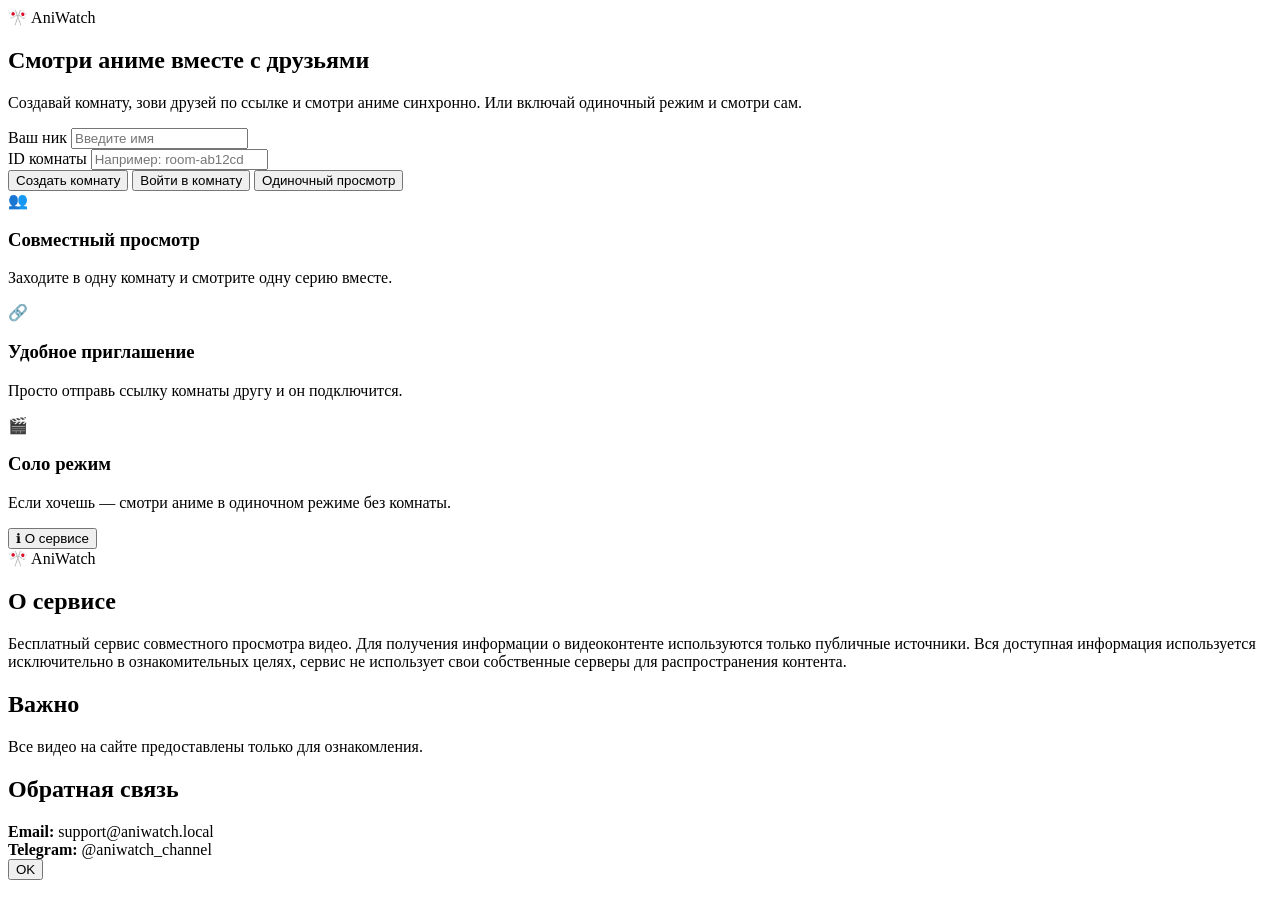
==== public/index.html @ f41047b5 "добавил модальное окно о сервисе и усилил автоскролл чата" ====
<!DOCTYPE html>
<html lang="ru">
<head>
  <meta charset="UTF-8" />
  <meta name="viewport" content="width=device-width, initial-scale=1.0" />
  <title>AniWatch — совместный просмотр аниме</title>
  <link rel="stylesheet" href="/style.css" />
</head>
<body>
  <div class="main-page">
    <section class="main-hero">
      <div class="main-card">
        <div class="main-card-badge">🎌 AniWatch</div>

        <h1 class="main-title">Смотри аниме вместе с друзьями</h1>
        <p class="main-subtitle">
          Создавай комнату, зови друзей по ссылке и смотри аниме синхронно.
          Или включай одиночный режим и смотри сам.
        </p>

        <div class="main-form">
          <div class="form-group">
            <label for="username">Ваш ник</label>
            <input
              type="text"
              id="username"
              placeholder="Введите имя"
              maxlength="30"
              autocomplete="nickname"
            />
          </div>

          <div class="form-group">
            <label for="roomId">ID комнаты</label>
            <input
              type="text"
              id="roomId"
              placeholder="Например: room-ab12cd"
              maxlength="50"
              autocomplete="off"
            />
          </div>

          <div class="main-actions">
            <button id="createRoomBtn" class="btn btn-primary" type="button">
              Создать комнату
            </button>

            <button id="joinRoomBtn" class="btn btn-secondary" type="button">
              Войти в комнату
            </button>

            <button id="soloWatchBtn" class="btn btn-outline" type="button">
              Одиночный просмотр
            </button>
          </div>
        </div>

        <div class="home-info-grid">
          <div class="home-info-card">
            <div class="home-info-icon">👥</div>
            <div>
              <h3>Совместный просмотр</h3>
              <p>Заходите в одну комнату и смотрите одну серию вместе.</p>
            </div>
          </div>

          <div class="home-info-card">
            <div class="home-info-icon">🔗</div>
            <div>
              <h3>Удобное приглашение</h3>
              <p>Просто отправь ссылку комнаты другу и он подключится.</p>
            </div>
          </div>

          <div class="home-info-card">
            <div class="home-info-icon">🎬</div>
            <div>
              <h3>Соло режим</h3>
              <p>Если хочешь — смотри аниме в одиночном режиме без комнаты.</p>
            </div>
          </div>
        </div>
      </div>
    </section>
  </div>

  <button id="aboutServiceBtn" class="about-service-btn" type="button" aria-haspopup="dialog">
    <span class="about-service-icon">ℹ</span>
    <span>О сервисе</span>
  </button>

  <div id="aboutModal" class="about-modal hidden" aria-hidden="true">
    <div class="about-modal-backdrop" id="aboutModalBackdrop"></div>

    <div class="about-modal-dialog" role="dialog" aria-modal="true" aria-labelledby="aboutModalTitle">
      <div class="about-modal-header">
        <div class="about-modal-brand">🎌 AniWatch</div>
      </div>

      <div class="about-modal-content">
        <section class="about-modal-section">
          <h2 id="aboutModalTitle">О сервисе</h2>
          <div class="about-modal-card">
            Бесплатный сервис совместного просмотра видео. Для получения информации о видеоконтенте
            используются только публичные источники. Вся доступная информация используется исключительно
            в ознакомительных целях, сервис не использует свои собственные серверы для распространения контента.
          </div>
        </section>

        <section class="about-modal-section">
          <h2>Важно</h2>
          <div class="about-modal-card">
            Все видео на сайте предоставлены только для ознакомления.
          </div>
        </section>

        <section class="about-modal-section">
          <h2>Обратная связь</h2>
          <div class="about-modal-card about-contacts">
            <div><strong>Email:</strong> support@aniwatch.local</div>
            <div><strong>Telegram:</strong> @aniwatch_channel</div>
          </div>
        </section>
      </div>

      <div class="about-modal-actions">
        <button id="closeAboutModalBtn" class="about-modal-close-btn" type="button">OK</button>
      </div>
    </div>
  </div>

  <script src="/main.js"></script>
</body>
</html>
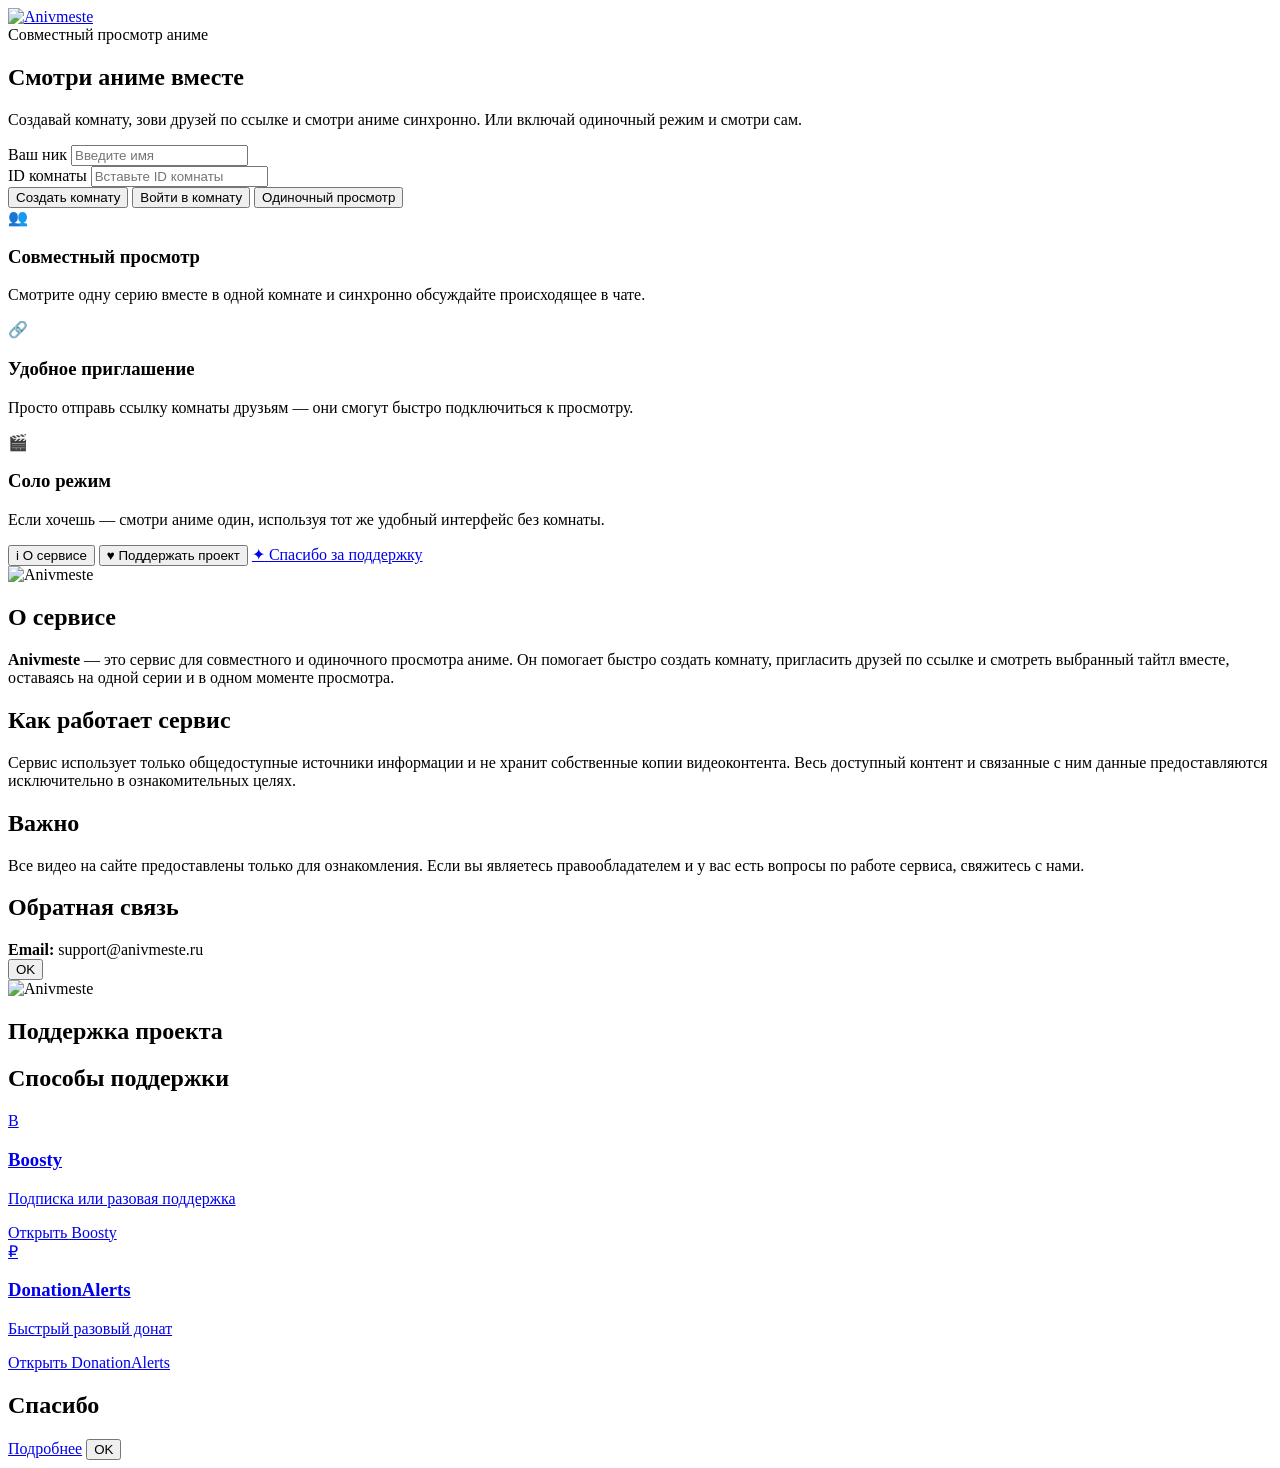
==== commit 75cf4b5e: "Добавил поддержку favicon и исправил room.css" ====
--- a/public/index.html
+++ b/public/index.html
@@ -3,22 +3,66 @@
 <head>
   <meta charset="UTF-8" />
   <meta name="viewport" content="width=device-width, initial-scale=1.0" />
-  <title>AniWatch — совместный просмотр аниме</title>
+  <title>Anivmeste — совместный просмотр аниме</title>
+
+  <link rel="icon" href="/favicon.ico" sizes="any" />
+  <link rel="icon" type="image/svg+xml" href="/favicon.svg" />
+  <link rel="icon" type="image/png" sizes="32x32" href="/favicon.png" />
+  <link rel="apple-touch-icon" href="/favicon.png" />
+  <link rel="shortcut icon" href="/favicon.ico" />
+  <link rel="manifest" href="/site.webmanifest" />
+  <link rel="canonical" href="https://anivmeste.ru/" />
   <link rel="stylesheet" href="/style.css" />
+
+  <meta name="description" content="Anivmeste — бесплатный сервис для совместного и одиночного просмотра аниме. Создавай комнату, приглашай друзей и смотри вместе." />
+  <meta name="robots" content="index,follow" />
+  <meta name="theme-color" content="#11192E" />
+
+  <script type="application/ld+json">
+  {
+    "@context": "https://schema.org",
+    "@type": "WebSite",
+    "name": "Anivmeste",
+    "url": "https://anivmeste.ru",
+    "description": "Бесплатный сервис для совместного и одиночного просмотра аниме. Создавай комнату, приглашай друзей и смотри аниме синхронно."
+  }
+  </script>
+
+  <meta property="og:type" content="website" />
+  <meta property="og:url" content="https://anivmeste.ru/" />
+  <meta property="og:site_name" content="Anivmeste" />
+  <meta property="og:title" content="Anivmeste — смотри аниме вместе" />
+  <meta property="og:description" content="Создавай комнату, приглашай друзей по ссылке и смотри аниме синхронно." />
+  <meta property="og:image" content="https://anivmeste.ru/og-image.svg" />
+
+  <meta name="twitter:card" content="summary_large_image" />
+  <meta name="twitter:title" content="Anivmeste — смотри аниме вместе" />
+  <meta name="twitter:description" content="Бесплатный сервис для совместного просмотра аниме с друзьями." />
+  <meta name="twitter:image" content="https://anivmeste.ru/og-image.svg" />
 </head>
 <body>
   <div class="main-page">
+    <header class="site-header reveal reveal-1">
+      <div class="site-header-inner">
+        <a href="/" class="site-brand" aria-label="Anivmeste">
+          <img src="/logo.svg" alt="Anivmeste" class="site-brand-logo" />
+        </a>
+      </div>
+    </header>
+
     <section class="main-hero">
-      <div class="main-card">
-        <div class="main-card-badge">🎌 AniWatch</div>
-
-        <h1 class="main-title">Смотри аниме вместе с друзьями</h1>
+      <div class="main-card reveal reveal-2">
+        <div class="main-card-badge brand-badge">
+          <span class="brand-chip">Совместный просмотр аниме</span>
+        </div>
+
+        <h1 class="main-title">Смотри аниме вместе</h1>
         <p class="main-subtitle">
           Создавай комнату, зови друзей по ссылке и смотри аниме синхронно.
           Или включай одиночный режим и смотри сам.
         </p>
 
-        <div class="main-form">
+        <div class="main-form reveal reveal-3">
           <div class="form-group">
             <label for="username">Ваш ник</label>
             <input
@@ -35,8 +79,8 @@
             <input
               type="text"
               id="roomId"
-              placeholder="Например: room-ab12cd"
-              maxlength="50"
+              placeholder="Вставьте ID комнаты"
+              maxlength="120"
               autocomplete="off"
             />
           </div>
@@ -56,12 +100,12 @@
           </div>
         </div>
 
-        <div class="home-info-grid">
+        <div class="home-info-grid reveal reveal-4">
           <div class="home-info-card">
             <div class="home-info-icon">👥</div>
             <div>
               <h3>Совместный просмотр</h3>
-              <p>Заходите в одну комнату и смотрите одну серию вместе.</p>
+              <p>Смотрите одну серию вместе в одной комнате и синхронно обсуждайте происходящее в чате.</p>
             </div>
           </div>
 
@@ -69,7 +113,7 @@
             <div class="home-info-icon">🔗</div>
             <div>
               <h3>Удобное приглашение</h3>
-              <p>Просто отправь ссылку комнаты другу и он подключится.</p>
+              <p>Просто отправь ссылку комнаты друзьям — они смогут быстро подключиться к просмотру.</p>
             </div>
           </div>
 
@@ -77,7 +121,7 @@
             <div class="home-info-icon">🎬</div>
             <div>
               <h3>Соло режим</h3>
-              <p>Если хочешь — смотри аниме в одиночном режиме без комнаты.</p>
+              <p>Если хочешь — смотри аниме один, используя тот же удобный интерфейс без комнаты.</p>
             </div>
           </div>
         </div>
@@ -85,26 +129,48 @@
     </section>
   </div>
 
-  <button id="aboutServiceBtn" class="about-service-btn" type="button" aria-haspopup="dialog">
-    <span class="about-service-icon">ℹ</span>
-    <span>О сервисе</span>
-  </button>
+  <div class="floating-menu">
+    <button id="aboutServiceBtn" class="about-service-btn" type="button" aria-haspopup="dialog" aria-controls="aboutModal">
+      <span class="about-service-icon" aria-hidden="true">i</span>
+      <span>О сервисе</span>
+    </button>
+
+    <button id="supportProjectBtn" class="about-service-btn support-service-btn" type="button" aria-haspopup="dialog" aria-controls="supportModal">
+      <span class="about-service-icon support-service-icon" aria-hidden="true">♥</span>
+      <span>Поддержать проект</span>
+    </button>
+
+    <a href="/support" class="about-service-btn thanks-service-btn">
+      <span class="about-service-icon thanks-service-icon" aria-hidden="true">✦</span>
+      <span>Спасибо за поддержку</span>
+    </a>
+  </div>
 
   <div id="aboutModal" class="about-modal hidden" aria-hidden="true">
     <div class="about-modal-backdrop" id="aboutModalBackdrop"></div>
 
     <div class="about-modal-dialog" role="dialog" aria-modal="true" aria-labelledby="aboutModalTitle">
       <div class="about-modal-header">
-        <div class="about-modal-brand">🎌 AniWatch</div>
+        <div class="about-modal-brand">
+          <img src="/logo.svg" alt="Anivmeste" class="about-modal-logo" />
+        </div>
       </div>
 
       <div class="about-modal-content">
         <section class="about-modal-section">
           <h2 id="aboutModalTitle">О сервисе</h2>
           <div class="about-modal-card">
-            Бесплатный сервис совместного просмотра видео. Для получения информации о видеоконтенте
-            используются только публичные источники. Вся доступная информация используется исключительно
-            в ознакомительных целях, сервис не использует свои собственные серверы для распространения контента.
+            <strong>Anivmeste</strong> — это сервис для совместного и одиночного просмотра аниме.
+            Он помогает быстро создать комнату, пригласить друзей по ссылке и смотреть выбранный тайтл вместе,
+            оставаясь на одной серии и в одном моменте просмотра.
+          </div>
+        </section>
+
+        <section class="about-modal-section">
+          <h2>Как работает сервис</h2>
+          <div class="about-modal-card">
+            Сервис использует только общедоступные источники информации и не хранит собственные копии видеоконтента.
+            Весь доступный контент и связанные с ним данные предоставляются исключительно в ознакомительных целях.
           </div>
         </section>
 
@@ -112,14 +178,14 @@
           <h2>Важно</h2>
           <div class="about-modal-card">
             Все видео на сайте предоставлены только для ознакомления.
+            Если вы являетесь правообладателем и у вас есть вопросы по работе сервиса, свяжитесь с нами.
           </div>
         </section>
 
         <section class="about-modal-section">
           <h2>Обратная связь</h2>
           <div class="about-modal-card about-contacts">
-            <div><strong>Email:</strong> support@aniwatch.local</div>
-            <div><strong>Telegram:</strong> @aniwatch_channel</div>
+            <div><strong>Email:</strong> support@anivmeste.ru</div>
           </div>
         </section>
       </div>
@@ -130,6 +196,76 @@
     </div>
   </div>
 
+  <div id="supportModal" class="about-modal hidden" aria-hidden="true">
+    <div class="about-modal-backdrop" id="supportModalBackdrop"></div>
+
+    <div class="about-modal-dialog" role="dialog" aria-modal="true" aria-labelledby="supportModalTitle">
+      <div class="about-modal-header">
+        <div class="about-modal-brand">
+          <img src="/logo.svg" alt="Anivmeste" class="about-modal-logo" />
+        </div>
+      </div>
+
+      <div class="about-modal-content">
+        <section class="about-modal-section">
+          <h2 id="supportModalTitle">Поддержка проекта</h2>
+          <div class="about-modal-card" id="supportModalDescription"></div>
+        </section>
+
+        <section class="about-modal-section">
+          <h2>Способы поддержки</h2>
+
+          <div class="support-grid">
+            <a
+              class="support-card support-card-boosty"
+              id="supportBoostyLink"
+              href="#"
+              target="_blank"
+              rel="noopener noreferrer nofollow"
+            >
+              <div class="support-card-head">
+                <div class="support-card-icon">B</div>
+                <div class="support-card-title-wrap">
+                  <h3>Boosty</h3>
+                  <p>Подписка или разовая поддержка</p>
+                </div>
+              </div>
+              <div class="support-card-action">Открыть Boosty</div>
+            </a>
+
+            <a
+              class="support-card support-card-da"
+              id="supportDonationAlertsLink"
+              href="#"
+              target="_blank"
+              rel="noopener noreferrer nofollow"
+            >
+              <div class="support-card-head">
+                <div class="support-card-icon">₽</div>
+                <div class="support-card-title-wrap">
+                  <h3>DonationAlerts</h3>
+                  <p>Быстрый разовый донат</p>
+                </div>
+              </div>
+              <div class="support-card-action">Открыть DonationAlerts</div>
+            </a>
+          </div>
+        </section>
+
+        <section class="about-modal-section">
+          <h2>Спасибо</h2>
+          <div class="about-modal-card" id="supportModalThanks"></div>
+        </section>
+      </div>
+
+      <div class="about-modal-actions">
+        <a href="/support" class="about-modal-link-btn">Подробнее</a>
+        <button id="closeSupportModalBtn" class="about-modal-close-btn" type="button">OK</button>
+      </div>
+    </div>
+  </div>
+
+  <script src="/config.js"></script>
   <script src="/main.js"></script>
 </body>
 </html>
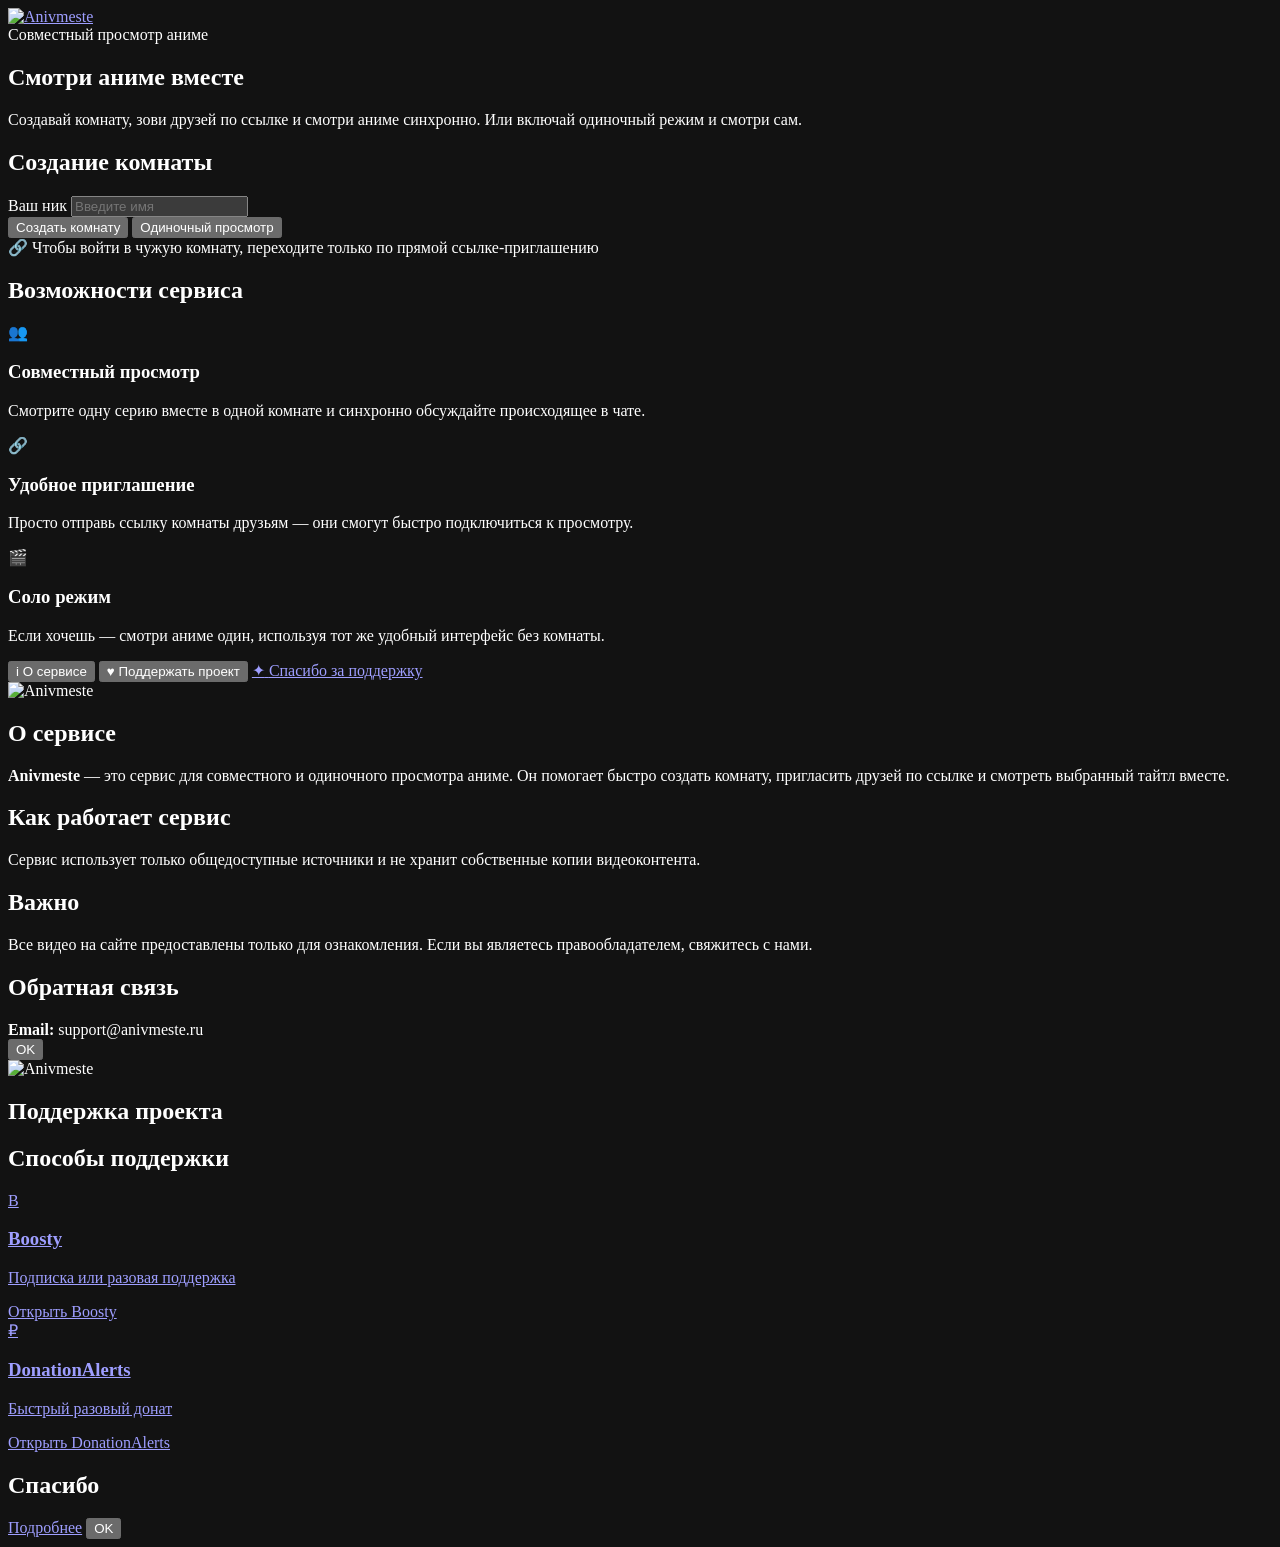
==== commit 53852f09: "перевел room.js на api kodik для поиска и выбора аниме" ====
--- a/public/index.html
+++ b/public/index.html
@@ -2,39 +2,36 @@
 <html lang="ru">
 <head>
   <meta charset="UTF-8" />
-  <meta name="viewport" content="width=device-width, initial-scale=1.0" />
+  <meta name="viewport" content="width=device-width, initial-scale=1.0, viewport-fit=cover" />
   <title>Anivmeste — совместный просмотр аниме</title>
-
-  <link rel="icon" href="/favicon.ico" sizes="any" />
+  <meta name="color-scheme" content="dark" />
+  <meta name="format-detection" content="telephone=no" />
+  <link rel="icon" type="image/png" sizes="512x512" href="/favicon.png" />
+  <link rel="icon" type="image/png" sizes="192x192" href="/favicon.png" />
+  <link rel="icon" type="image/png" sizes="32x32" href="/favicon.png" />
   <link rel="icon" type="image/svg+xml" href="/favicon.svg" />
-  <link rel="icon" type="image/png" sizes="32x32" href="/favicon.png" />
-  <link rel="apple-touch-icon" href="/favicon.png" />
-  <link rel="shortcut icon" href="/favicon.ico" />
+  <link rel="apple-touch-icon" sizes="180x180" href="/favicon.png" />
   <link rel="manifest" href="/site.webmanifest" />
   <link rel="canonical" href="https://anivmeste.ru/" />
   <link rel="stylesheet" href="/style.css" />
-
   <meta name="description" content="Anivmeste — бесплатный сервис для совместного и одиночного просмотра аниме. Создавай комнату, приглашай друзей и смотри вместе." />
   <meta name="robots" content="index,follow" />
   <meta name="theme-color" content="#11192E" />
-
   <script type="application/ld+json">
   {
     "@context": "https://schema.org",
     "@type": "WebSite",
     "name": "Anivmeste",
     "url": "https://anivmeste.ru",
-    "description": "Бесплатный сервис для совместного и одиночного просмотра аниме. Создавай комнату, приглашай друзей и смотри аниме синхронно."
+    "description": "Бесплатный сервис для совместного и одиночного просмотра аниме. Создавай комнату, приглашай друзей по ссылке и смотри аниме синхронно."
   }
   </script>
-
   <meta property="og:type" content="website" />
   <meta property="og:url" content="https://anivmeste.ru/" />
   <meta property="og:site_name" content="Anivmeste" />
   <meta property="og:title" content="Anivmeste — смотри аниме вместе" />
   <meta property="og:description" content="Создавай комнату, приглашай друзей по ссылке и смотри аниме синхронно." />
   <meta property="og:image" content="https://anivmeste.ru/og-image.svg" />
-
   <meta name="twitter:card" content="summary_large_image" />
   <meta name="twitter:title" content="Anivmeste — смотри аниме вместе" />
   <meta name="twitter:description" content="Бесплатный сервис для совместного просмотра аниме с друзьями." />
@@ -50,19 +47,24 @@
       </div>
     </header>
 
-    <section class="main-hero">
-      <div class="main-card reveal reveal-2">
-        <div class="main-card-badge brand-badge">
-          <span class="brand-chip">Совместный просмотр аниме</span>
+    <main class="main-hero">
+      <section class="main-card reveal reveal-2" aria-labelledby="homeMainTitle">
+        <div class="main-card-top">
+          <div class="main-card-badge brand-badge">
+            <span class="brand-chip">Совместный просмотр аниме</span>
+          </div>
+          <div class="main-hero-copy">
+            <h1 id="homeMainTitle" class="main-title">Смотри аниме вместе</h1>
+            <p class="main-subtitle">
+              Создавай комнату, зови друзей по ссылке и смотри аниме синхронно.
+              Или включай одиночный режим и смотри сам.
+            </p>
+          </div>
         </div>
 
-        <h1 class="main-title">Смотри аниме вместе</h1>
-        <p class="main-subtitle">
-          Создавай комнату, зови друзей по ссылке и смотри аниме синхронно.
-          Или включай одиночный режим и смотри сам.
-        </p>
-
-        <div class="main-form reveal reveal-3">
+        <section class="main-form reveal reveal-3" aria-labelledby="homeActionsTitle">
+          <h2 id="homeActionsTitle" class="hidden">Создание комнаты</h2>
+
           <div class="form-group">
             <label for="username">Ваш ник</label>
             <input
@@ -71,17 +73,7 @@
               placeholder="Введите имя"
               maxlength="30"
               autocomplete="nickname"
-            />
-          </div>
-
-          <div class="form-group">
-            <label for="roomId">ID комнаты</label>
-            <input
-              type="text"
-              id="roomId"
-              placeholder="Вставьте ID комнаты"
-              maxlength="120"
-              autocomplete="off"
+              spellcheck="false"
             />
           </div>
 
@@ -89,99 +81,95 @@
             <button id="createRoomBtn" class="btn btn-primary" type="button">
               Создать комнату
             </button>
-
-            <button id="joinRoomBtn" class="btn btn-secondary" type="button">
-              Войти в комнату
-            </button>
-
             <button id="soloWatchBtn" class="btn btn-outline" type="button">
               Одиночный просмотр
             </button>
           </div>
-        </div>
-
-        <div class="home-info-grid reveal reveal-4">
-          <div class="home-info-card">
-            <div class="home-info-icon">👥</div>
-            <div>
-              <h3>Совместный просмотр</h3>
-              <p>Смотрите одну серию вместе в одной комнате и синхронно обсуждайте происходящее в чате.</p>
+
+          <div class="join-hint">
+            <span class="join-hint-icon" aria-hidden="true">🔗</span>
+            <span>Чтобы войти в чужую комнату, переходите только по прямой ссылке-приглашению</span>
+          </div>
+        </section>
+
+        <section class="home-info-grid reveal reveal-4" aria-labelledby="homeFeaturesTitle">
+          <h2 id="homeFeaturesTitle" class="hidden">Возможности сервиса</h2>
+          <article class="home-info-card">
+            <div class="home-info-card-inner">
+              <div class="home-info-icon" aria-hidden="true">👥</div>
+              <div class="home-info-content">
+                <h3>Совместный просмотр</h3>
+                <p>Смотрите одну серию вместе в одной комнате и синхронно обсуждайте происходящее в чате.</p>
+              </div>
             </div>
-          </div>
-
-          <div class="home-info-card">
-            <div class="home-info-icon">🔗</div>
-            <div>
-              <h3>Удобное приглашение</h3>
-              <p>Просто отправь ссылку комнаты друзьям — они смогут быстро подключиться к просмотру.</p>
+          </article>
+          <article class="home-info-card">
+            <div class="home-info-card-inner">
+              <div class="home-info-icon" aria-hidden="true">🔗</div>
+              <div class="home-info-content">
+                <h3>Удобное приглашение</h3>
+                <p>Просто отправь ссылку комнаты друзьям — они смогут быстро подключиться к просмотру.</p>
+              </div>
             </div>
-          </div>
-
-          <div class="home-info-card">
-            <div class="home-info-icon">🎬</div>
-            <div>
-              <h3>Соло режим</h3>
-              <p>Если хочешь — смотри аниме один, используя тот же удобный интерфейс без комнаты.</p>
+          </article>
+          <article class="home-info-card">
+            <div class="home-info-card-inner">
+              <div class="home-info-icon" aria-hidden="true">🎬</div>
+              <div class="home-info-content">
+                <h3>Соло режим</h3>
+                <p>Если хочешь — смотри аниме один, используя тот же удобный интерфейс без комнаты.</p>
+              </div>
             </div>
-          </div>
-        </div>
-      </div>
-    </section>
+          </article>
+        </section>
+      </section>
+    </main>
   </div>
 
-  <div class="floating-menu">
+  <nav class="floating-menu" aria-label="Меню сайта">
     <button id="aboutServiceBtn" class="about-service-btn" type="button" aria-haspopup="dialog" aria-controls="aboutModal">
       <span class="about-service-icon" aria-hidden="true">i</span>
       <span>О сервисе</span>
     </button>
-
     <button id="supportProjectBtn" class="about-service-btn support-service-btn" type="button" aria-haspopup="dialog" aria-controls="supportModal">
       <span class="about-service-icon support-service-icon" aria-hidden="true">♥</span>
       <span>Поддержать проект</span>
     </button>
-
     <a href="/support" class="about-service-btn thanks-service-btn">
       <span class="about-service-icon thanks-service-icon" aria-hidden="true">✦</span>
       <span>Спасибо за поддержку</span>
     </a>
-  </div>
+  </nav>
 
   <div id="aboutModal" class="about-modal hidden" aria-hidden="true">
     <div class="about-modal-backdrop" id="aboutModalBackdrop"></div>
-
     <div class="about-modal-dialog" role="dialog" aria-modal="true" aria-labelledby="aboutModalTitle">
       <div class="about-modal-header">
         <div class="about-modal-brand">
           <img src="/logo.svg" alt="Anivmeste" class="about-modal-logo" />
         </div>
       </div>
-
       <div class="about-modal-content">
         <section class="about-modal-section">
           <h2 id="aboutModalTitle">О сервисе</h2>
           <div class="about-modal-card">
             <strong>Anivmeste</strong> — это сервис для совместного и одиночного просмотра аниме.
-            Он помогает быстро создать комнату, пригласить друзей по ссылке и смотреть выбранный тайтл вместе,
-            оставаясь на одной серии и в одном моменте просмотра.
-          </div>
-        </section>
-
+            Он помогает быстро создать комнату, пригласить друзей по ссылке и смотреть выбранный тайтл вместе.
+          </div>
+        </section>
         <section class="about-modal-section">
           <h2>Как работает сервис</h2>
           <div class="about-modal-card">
-            Сервис использует только общедоступные источники информации и не хранит собственные копии видеоконтента.
-            Весь доступный контент и связанные с ним данные предоставляются исключительно в ознакомительных целях.
-          </div>
-        </section>
-
+            Сервис использует только общедоступные источники и не хранит собственные копии видеоконтента.
+          </div>
+        </section>
         <section class="about-modal-section">
           <h2>Важно</h2>
           <div class="about-modal-card">
             Все видео на сайте предоставлены только для ознакомления.
-            Если вы являетесь правообладателем и у вас есть вопросы по работе сервиса, свяжитесь с нами.
-          </div>
-        </section>
-
+            Если вы являетесь правообладателем, свяжитесь с нами.
+          </div>
+        </section>
         <section class="about-modal-section">
           <h2>Обратная связь</h2>
           <div class="about-modal-card about-contacts">
@@ -189,7 +177,6 @@
           </div>
         </section>
       </div>
-
       <div class="about-modal-actions">
         <button id="closeAboutModalBtn" class="about-modal-close-btn" type="button">OK</button>
       </div>
@@ -198,31 +185,21 @@
 
   <div id="supportModal" class="about-modal hidden" aria-hidden="true">
     <div class="about-modal-backdrop" id="supportModalBackdrop"></div>
-
     <div class="about-modal-dialog" role="dialog" aria-modal="true" aria-labelledby="supportModalTitle">
       <div class="about-modal-header">
         <div class="about-modal-brand">
           <img src="/logo.svg" alt="Anivmeste" class="about-modal-logo" />
         </div>
       </div>
-
       <div class="about-modal-content">
         <section class="about-modal-section">
           <h2 id="supportModalTitle">Поддержка проекта</h2>
           <div class="about-modal-card" id="supportModalDescription"></div>
         </section>
-
         <section class="about-modal-section">
           <h2>Способы поддержки</h2>
-
           <div class="support-grid">
-            <a
-              class="support-card support-card-boosty"
-              id="supportBoostyLink"
-              href="#"
-              target="_blank"
-              rel="noopener noreferrer nofollow"
-            >
+            <a class="support-card support-card-boosty" id="supportBoostyLink" href="#" target="_blank" rel="noopener noreferrer nofollow">
               <div class="support-card-head">
                 <div class="support-card-icon">B</div>
                 <div class="support-card-title-wrap">
@@ -232,14 +209,7 @@
               </div>
               <div class="support-card-action">Открыть Boosty</div>
             </a>
-
-            <a
-              class="support-card support-card-da"
-              id="supportDonationAlertsLink"
-              href="#"
-              target="_blank"
-              rel="noopener noreferrer nofollow"
-            >
+            <a class="support-card support-card-da" id="supportDonationAlertsLink" href="#" target="_blank" rel="noopener noreferrer nofollow">
               <div class="support-card-head">
                 <div class="support-card-icon">₽</div>
                 <div class="support-card-title-wrap">
@@ -251,13 +221,11 @@
             </a>
           </div>
         </section>
-
         <section class="about-modal-section">
           <h2>Спасибо</h2>
           <div class="about-modal-card" id="supportModalThanks"></div>
         </section>
       </div>
-
       <div class="about-modal-actions">
         <a href="/support" class="about-modal-link-btn">Подробнее</a>
         <button id="closeSupportModalBtn" class="about-modal-close-btn" type="button">OK</button>
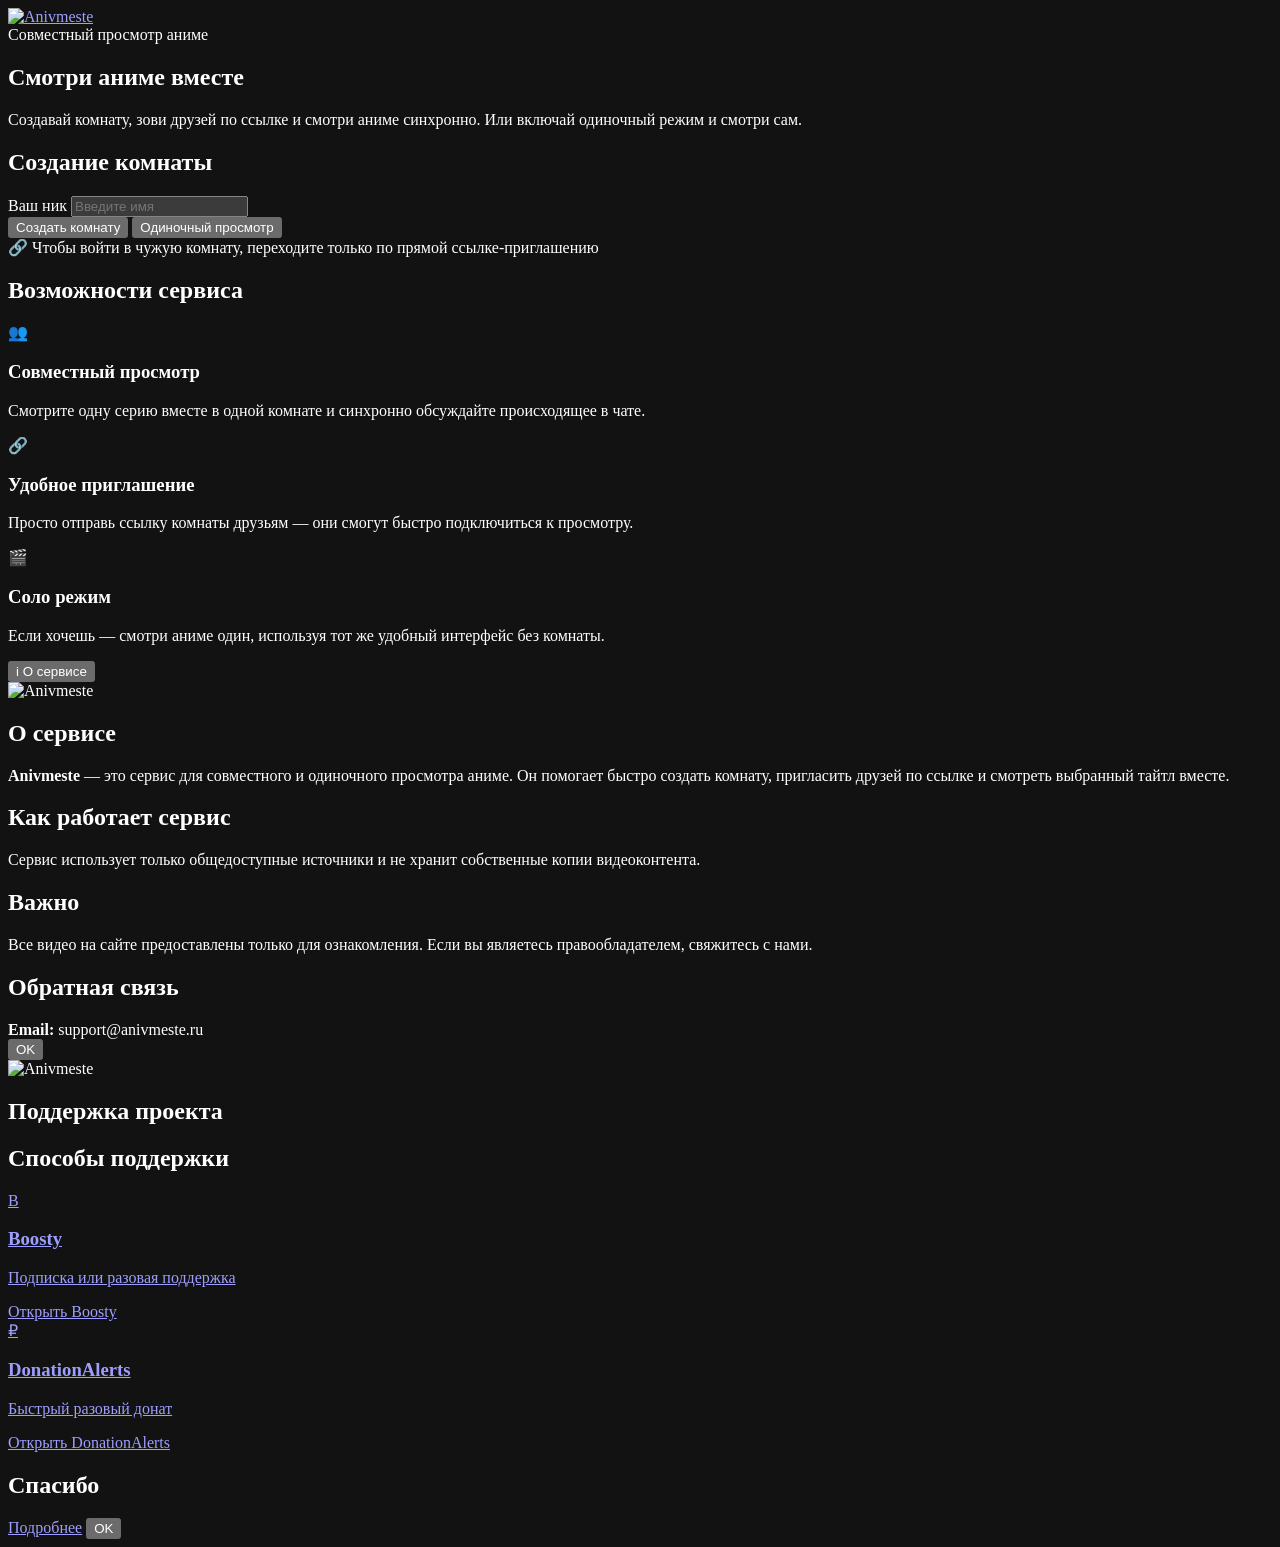
==== commit 2f55df8d: "оставлена только кнопка о сервисе на главной" ====
--- a/public/index.html
+++ b/public/index.html
@@ -6,17 +6,22 @@
   <title>Anivmeste — совместный просмотр аниме</title>
   <meta name="color-scheme" content="dark" />
   <meta name="format-detection" content="telephone=no" />
+
+  <link rel="icon" href="/favicon.ico" sizes="any" />
+  <link rel="shortcut icon" href="/favicon.ico" type="image/x-icon" />
+  <link rel="icon" type="image/svg+xml" href="/favicon.svg" />
+  <link rel="icon" type="image/png" sizes="32x32" href="/favicon.png" />
+  <link rel="icon" type="image/png" sizes="192x192" href="/favicon.png" />
   <link rel="icon" type="image/png" sizes="512x512" href="/favicon.png" />
-  <link rel="icon" type="image/png" sizes="192x192" href="/favicon.png" />
-  <link rel="icon" type="image/png" sizes="32x32" href="/favicon.png" />
-  <link rel="icon" type="image/svg+xml" href="/favicon.svg" />
   <link rel="apple-touch-icon" sizes="180x180" href="/favicon.png" />
   <link rel="manifest" href="/site.webmanifest" />
+
   <link rel="canonical" href="https://anivmeste.ru/" />
   <link rel="stylesheet" href="/style.css" />
   <meta name="description" content="Anivmeste — бесплатный сервис для совместного и одиночного просмотра аниме. Создавай комнату, приглашай друзей и смотри вместе." />
   <meta name="robots" content="index,follow" />
   <meta name="theme-color" content="#11192E" />
+
   <script type="application/ld+json">
   {
     "@context": "https://schema.org",
@@ -26,6 +31,7 @@
     "description": "Бесплатный сервис для совместного и одиночного просмотра аниме. Создавай комнату, приглашай друзей по ссылке и смотри аниме синхронно."
   }
   </script>
+
   <meta property="og:type" content="website" />
   <meta property="og:url" content="https://anivmeste.ru/" />
   <meta property="og:site_name" content="Anivmeste" />
@@ -36,6 +42,37 @@
   <meta name="twitter:title" content="Anivmeste — смотри аниме вместе" />
   <meta name="twitter:description" content="Бесплатный сервис для совместного просмотра аниме с друзьями." />
   <meta name="twitter:image" content="https://anivmeste.ru/og-image.svg" />
+
+  <style>
+    .floating-menu {
+      z-index: 10 !important;
+      pointer-events: auto;
+    }
+
+    .main-actions {
+      position: relative;
+      z-index: 20;
+    }
+
+    .about-modal {
+      z-index: 1000 !important;
+    }
+
+    .main-card {
+      position: relative;
+      z-index: 15;
+    }
+
+    @media (max-width: 768px) {
+      .main-page {
+        padding-bottom: 86px !important;
+      }
+
+      .floating-menu {
+        grid-template-columns: 1fr !important;
+      }
+    }
+  </style>
 </head>
 <body>
   <div class="main-page">
@@ -53,6 +90,7 @@
           <div class="main-card-badge brand-badge">
             <span class="brand-chip">Совместный просмотр аниме</span>
           </div>
+
           <div class="main-hero-copy">
             <h1 id="homeMainTitle" class="main-title">Смотри аниме вместе</h1>
             <p class="main-subtitle">
@@ -94,6 +132,7 @@
 
         <section class="home-info-grid reveal reveal-4" aria-labelledby="homeFeaturesTitle">
           <h2 id="homeFeaturesTitle" class="hidden">Возможности сервиса</h2>
+
           <article class="home-info-card">
             <div class="home-info-card-inner">
               <div class="home-info-icon" aria-hidden="true">👥</div>
@@ -103,6 +142,7 @@
               </div>
             </div>
           </article>
+
           <article class="home-info-card">
             <div class="home-info-card-inner">
               <div class="home-info-icon" aria-hidden="true">🔗</div>
@@ -112,6 +152,7 @@
               </div>
             </div>
           </article>
+
           <article class="home-info-card">
             <div class="home-info-card-inner">
               <div class="home-info-icon" aria-hidden="true">🎬</div>
@@ -126,29 +167,29 @@
     </main>
   </div>
 
-  <nav class="floating-menu" aria-label="Меню сайта">
-    <button id="aboutServiceBtn" class="about-service-btn" type="button" aria-haspopup="dialog" aria-controls="aboutModal">
+  <nav class="floating-menu" aria-label="Меню сайта" style="z-index: 10;">
+    <button
+      id="aboutServiceBtn"
+      class="about-service-btn"
+      type="button"
+      aria-haspopup="dialog"
+      aria-controls="aboutModal"
+    >
       <span class="about-service-icon" aria-hidden="true">i</span>
       <span>О сервисе</span>
     </button>
-    <button id="supportProjectBtn" class="about-service-btn support-service-btn" type="button" aria-haspopup="dialog" aria-controls="supportModal">
-      <span class="about-service-icon support-service-icon" aria-hidden="true">♥</span>
-      <span>Поддержать проект</span>
-    </button>
-    <a href="/support" class="about-service-btn thanks-service-btn">
-      <span class="about-service-icon thanks-service-icon" aria-hidden="true">✦</span>
-      <span>Спасибо за поддержку</span>
-    </a>
   </nav>
 
-  <div id="aboutModal" class="about-modal hidden" aria-hidden="true">
+  <div id="aboutModal" class="about-modal hidden" aria-hidden="true" style="z-index: 1000;">
     <div class="about-modal-backdrop" id="aboutModalBackdrop"></div>
+
     <div class="about-modal-dialog" role="dialog" aria-modal="true" aria-labelledby="aboutModalTitle">
       <div class="about-modal-header">
         <div class="about-modal-brand">
           <img src="/logo.svg" alt="Anivmeste" class="about-modal-logo" />
         </div>
       </div>
+
       <div class="about-modal-content">
         <section class="about-modal-section">
           <h2 id="aboutModalTitle">О сервисе</h2>
@@ -157,12 +198,14 @@
             Он помогает быстро создать комнату, пригласить друзей по ссылке и смотреть выбранный тайтл вместе.
           </div>
         </section>
+
         <section class="about-modal-section">
           <h2>Как работает сервис</h2>
           <div class="about-modal-card">
             Сервис использует только общедоступные источники и не хранит собственные копии видеоконтента.
           </div>
         </section>
+
         <section class="about-modal-section">
           <h2>Важно</h2>
           <div class="about-modal-card">
@@ -170,6 +213,7 @@
             Если вы являетесь правообладателем, свяжитесь с нами.
           </div>
         </section>
+
         <section class="about-modal-section">
           <h2>Обратная связь</h2>
           <div class="about-modal-card about-contacts">
@@ -177,29 +221,40 @@
           </div>
         </section>
       </div>
+
       <div class="about-modal-actions">
         <button id="closeAboutModalBtn" class="about-modal-close-btn" type="button">OK</button>
       </div>
     </div>
   </div>
 
-  <div id="supportModal" class="about-modal hidden" aria-hidden="true">
+  <div id="supportModal" class="about-modal hidden" aria-hidden="true" style="z-index: 1000;">
     <div class="about-modal-backdrop" id="supportModalBackdrop"></div>
+
     <div class="about-modal-dialog" role="dialog" aria-modal="true" aria-labelledby="supportModalTitle">
       <div class="about-modal-header">
         <div class="about-modal-brand">
           <img src="/logo.svg" alt="Anivmeste" class="about-modal-logo" />
         </div>
       </div>
+
       <div class="about-modal-content">
         <section class="about-modal-section">
           <h2 id="supportModalTitle">Поддержка проекта</h2>
           <div class="about-modal-card" id="supportModalDescription"></div>
         </section>
+
         <section class="about-modal-section">
           <h2>Способы поддержки</h2>
+
           <div class="support-grid">
-            <a class="support-card support-card-boosty" id="supportBoostyLink" href="#" target="_blank" rel="noopener noreferrer nofollow">
+            <a
+              class="support-card support-card-boosty"
+              id="supportBoostyLink"
+              href="#"
+              target="_blank"
+              rel="noopener noreferrer nofollow"
+            >
               <div class="support-card-head">
                 <div class="support-card-icon">B</div>
                 <div class="support-card-title-wrap">
@@ -209,7 +264,13 @@
               </div>
               <div class="support-card-action">Открыть Boosty</div>
             </a>
-            <a class="support-card support-card-da" id="supportDonationAlertsLink" href="#" target="_blank" rel="noopener noreferrer nofollow">
+
+            <a
+              class="support-card support-card-da"
+              href="https://www.donationalerts.com/r/anivmeste"
+              target="_blank"
+              rel="noopener noreferrer"
+            >
               <div class="support-card-head">
                 <div class="support-card-icon">₽</div>
                 <div class="support-card-title-wrap">
@@ -221,11 +282,13 @@
             </a>
           </div>
         </section>
+
         <section class="about-modal-section">
           <h2>Спасибо</h2>
           <div class="about-modal-card" id="supportModalThanks"></div>
         </section>
       </div>
+
       <div class="about-modal-actions">
         <a href="/support" class="about-modal-link-btn">Подробнее</a>
         <button id="closeSupportModalBtn" class="about-modal-close-btn" type="button">OK</button>
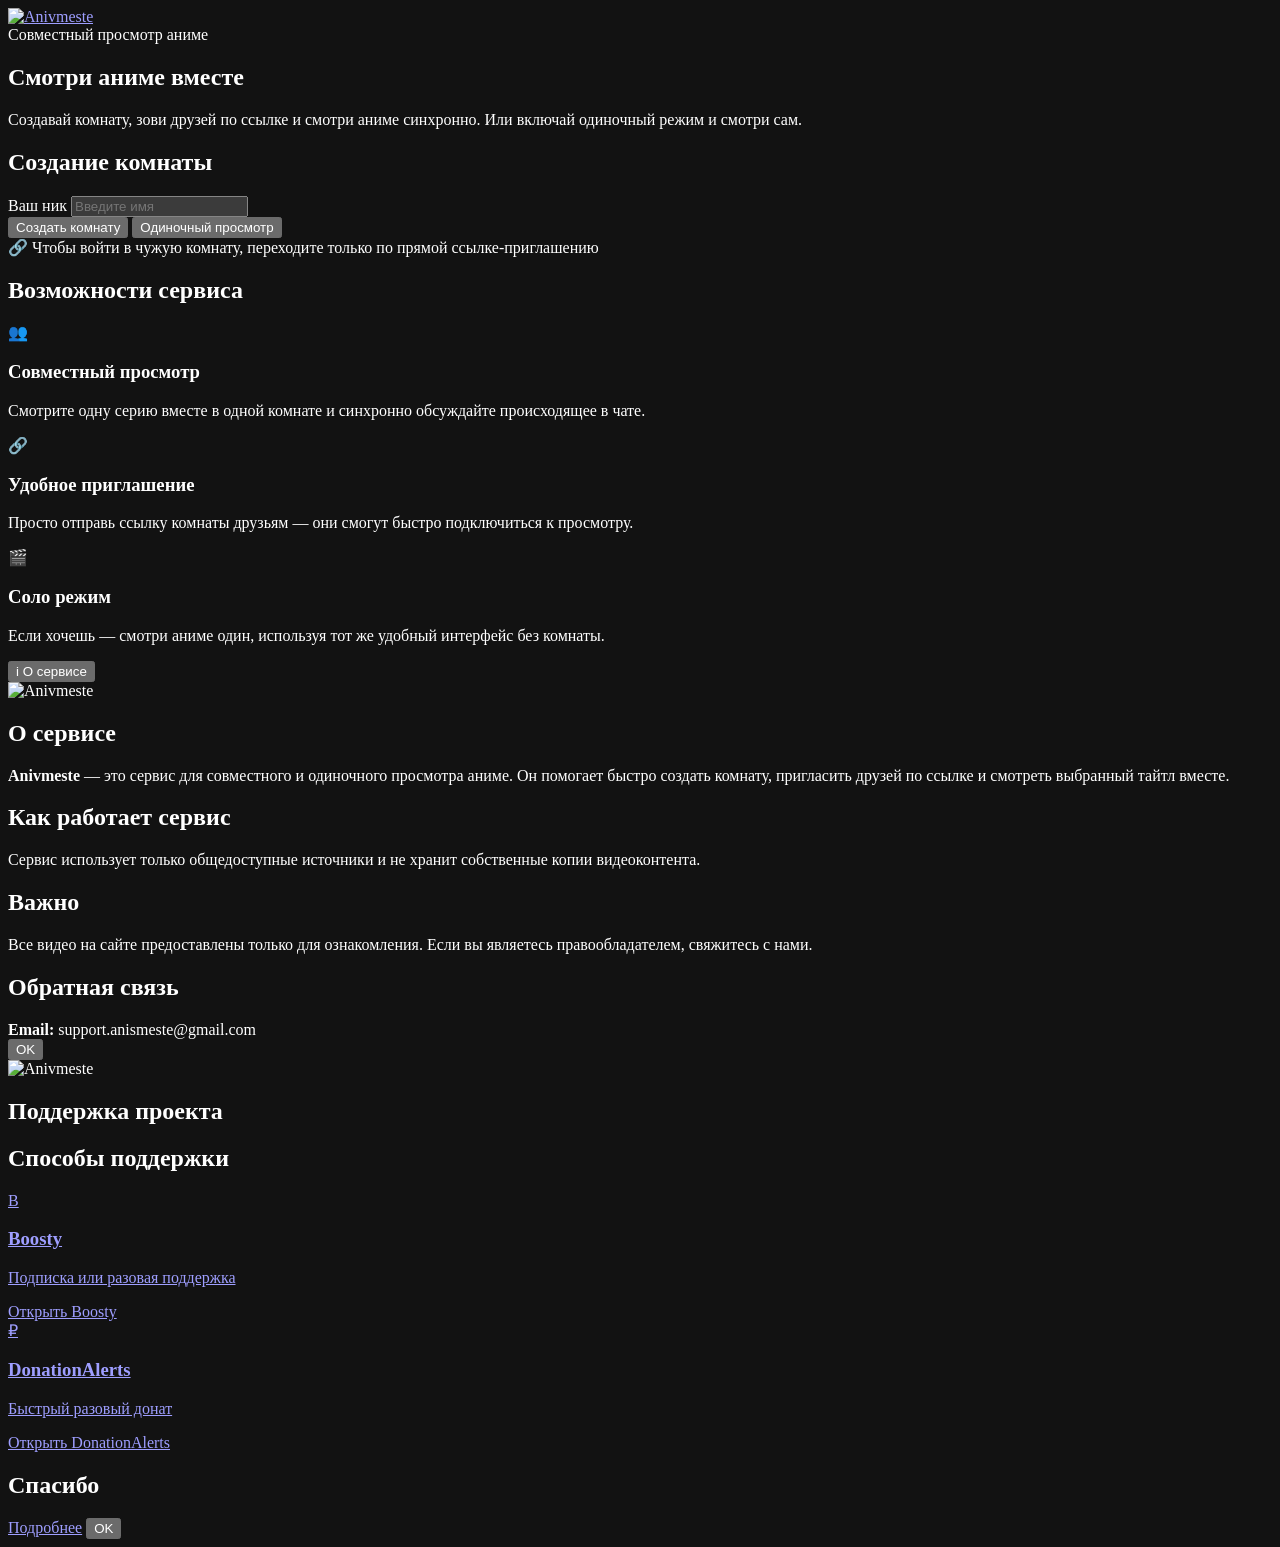
==== commit cba5cc01: "Обновлена почта обратной связи" ====
--- a/public/index.html
+++ b/public/index.html
@@ -217,7 +217,7 @@
         <section class="about-modal-section">
           <h2>Обратная связь</h2>
           <div class="about-modal-card about-contacts">
-            <div><strong>Email:</strong> support@anivmeste.ru</div>
+            <div><strong>Email:</strong> support.anismeste@gmail.com</div>
           </div>
         </section>
       </div>
